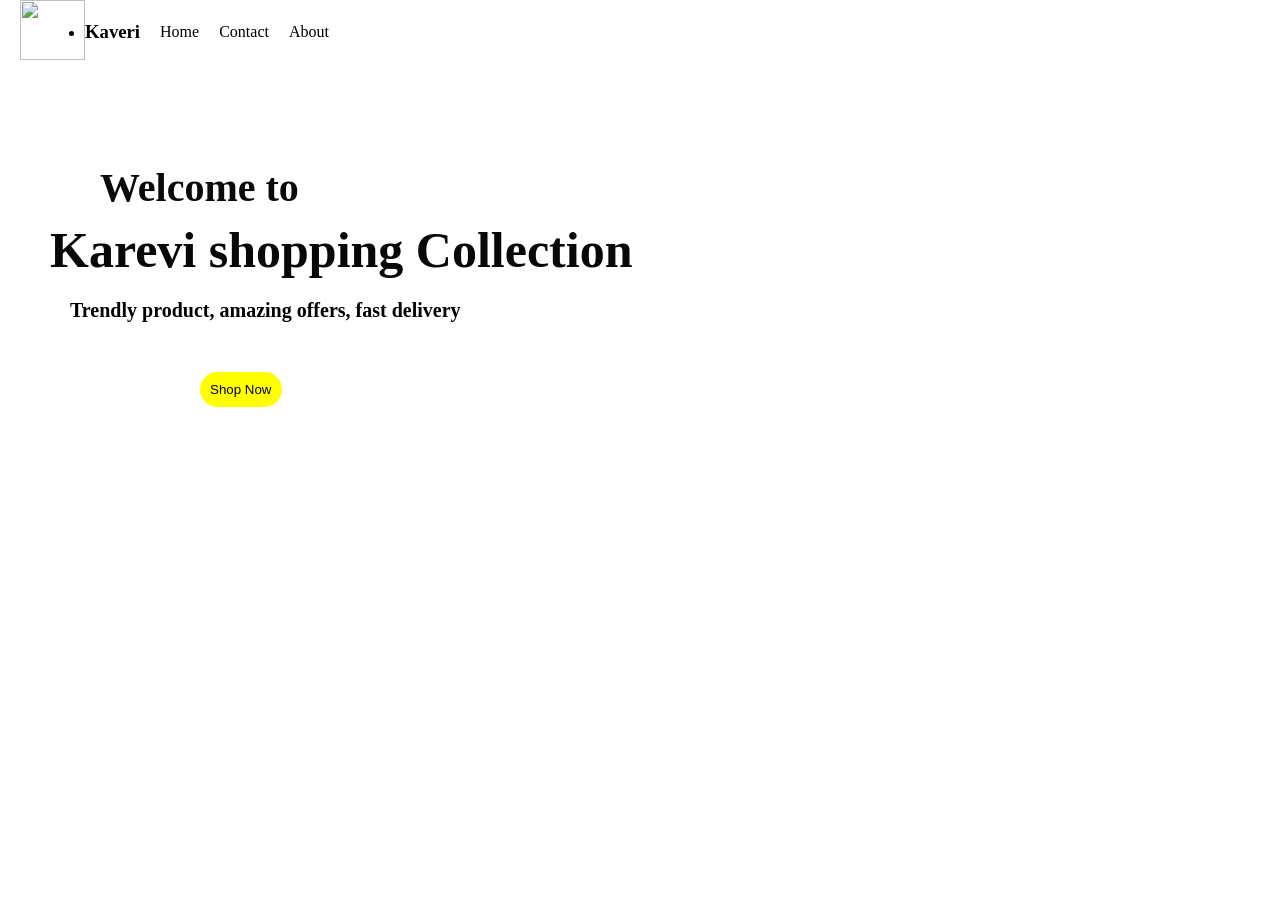
==== index.html @ dac4c65e "Add files via upload" ====
<!DOCTYPE html>
<html lang="en">

<head>
  <meta charset="UTF-8">
  <meta name="viewport" content="width=device-width, initial-scale=1.0">
  <title>Document</title>
  <style>
    body {
      background-image: url(image/Screenshot\ \(18\).png);
      background-size: cover;



    }

    * {
      margin: 0px;
      padding: 0px;
    }

    .navOiv {
      box-shadow: 0 5px 5px black;
      height: 50px;
      display: flex;
      align-items: center;
      background-color: gray;
      justify-content: space-between;
    }

    .navChild {
      display: flex;
    }

    .navUl {
      display: flex;
      align-items: center;
    }

    .navItems {
      list-style: none;
      margin-left: 20px;
    }

    .navItems>a {
      text-decoration: none;
      color: black;

    }

    .ba {
      height: 56px;
      margin-left: 10px;
      border-radius: 50%;
      background-color: aliceblue;
    }

    #count {
      position: absolute;
      top: 0;
      margin-left: 20px;
      font-size: 15px;
      background-color: yellow;
      border-radius: 50%;
      padding: 5px;
    }

    .header {

      height: 300px;
      display: flex;
      justify-content: center;
      align-items: center;
      flex-direction: column;
      color: black;
    }

    .header::before {
      content: '';
      background-image: url("../image/cort.jpg");
      position: absolute;
      margin: 30px;
      top: 0;
      left: 0;
      width: 100%;
      height: 354px;
      z-index: -1;
      opacity: 0.9;
      background-repeat: no-repeat;
      background-position: center;

    }

    .h1 {
      margin-top: 100px;
      margin-left: 100px;
      margin-right: 100px;
      margin-bottom: 10px;
      font-family: Cambria, Cochin, Georgia, Times, 'Times New Roman', serif;
      font-size: 40px;
      color: rgb(10, 10, 10);

    }

    .h2 {
      margin-left: 50px;
      font-size: 50px;
      color: rgb(8, 8, 8);
    }

    .h3 {
      margin-left: 70px;
      margin-top: 20px;
      font-size: 20px;
    }

    .btn {
      text-align: center;
      margin-right: 100px;
      margin-left: 200px;
      margin-top: 50px;
      border: 2px solid yellow;
      background-color: yellow;
      border-width: 10px;
      border-radius: 20px;
    }
  </style>
</head>

<body>

  <div class="navChild">
    <ul class="navUl">
      <li class="navItems">
        <img src="image/logo.jpg" height="60" width="65">
      </li>
      <li>
        <h3>Kaveri</h3>
      </li>
      <li class="navItems">
        <a href="#">Home</a>
      </li>
      <li class="navItems"><a href="#">Contact</a></li>
      <li class="navItems"><a href="#">About</a></li>
    </ul>
  </div>
  <div>
    <h1 class="h1">Welcome to</h1>
    <h2 class="h2"> Karevi shopping Collection </h2>
    <h3 class="h3">Trendly product, amazing offers, fast delivery</h3>
  </div>
  <div>
    <a href="cart1.html"><button class="btn">Shop Now</button></a>
  </div>
  <script>

  </script>
</body>

</html>
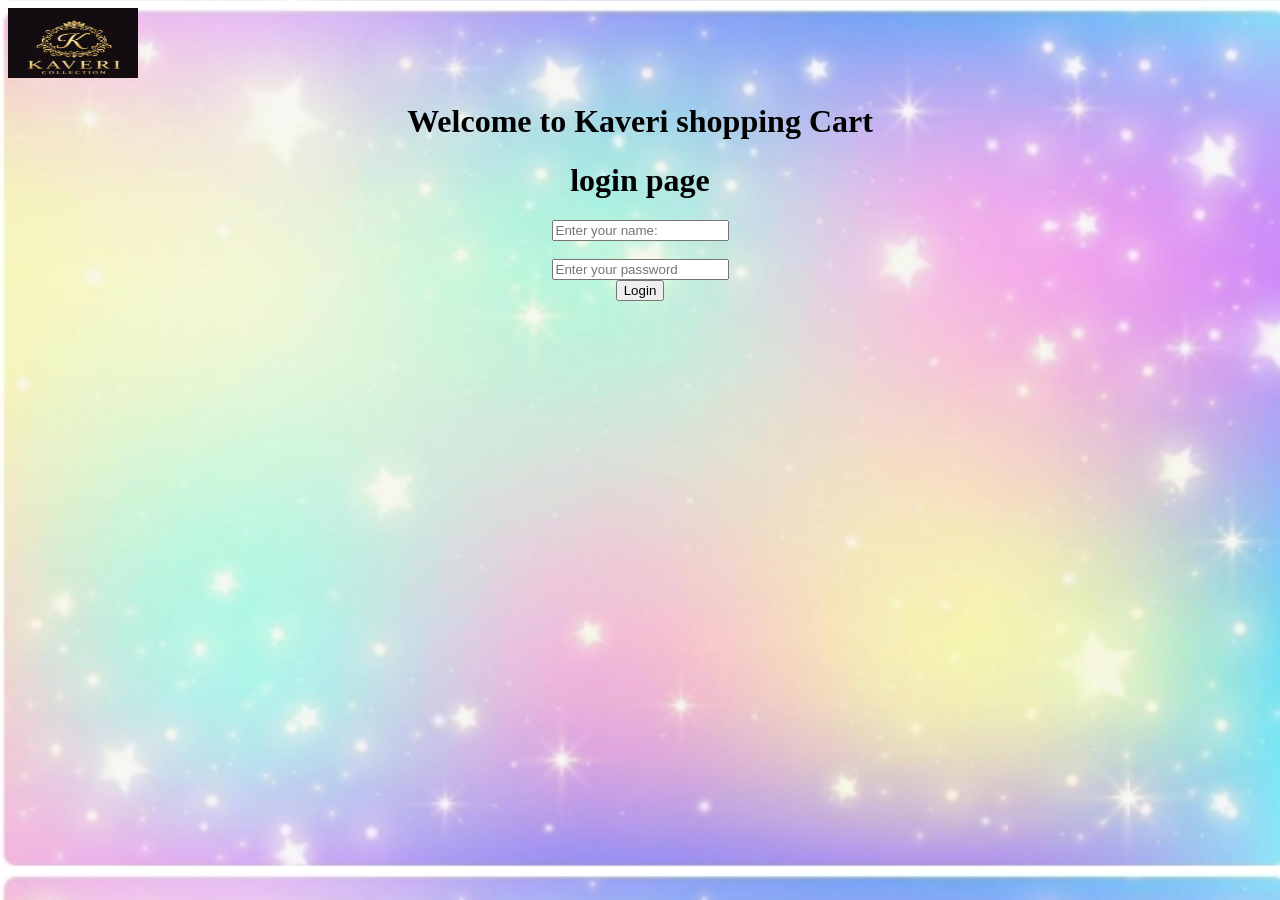
==== commit c8056d99: "Rename indexlogin.html to index.html" ====
--- a/index.html
+++ b/index.html
@@ -2,159 +2,31 @@
 <html lang="en">
 
 <head>
-  <meta charset="UTF-8">
-  <meta name="viewport" content="width=device-width, initial-scale=1.0">
-  <title>Document</title>
-  <style>
-    body {
-      background-image: url(image/Screenshot\ \(18\).png);
-      background-size: cover;
-
-
-
-    }
-
-    * {
-      margin: 0px;
-      padding: 0px;
-    }
-
-    .navOiv {
-      box-shadow: 0 5px 5px black;
-      height: 50px;
-      display: flex;
-      align-items: center;
-      background-color: gray;
-      justify-content: space-between;
-    }
-
-    .navChild {
-      display: flex;
-    }
-
-    .navUl {
-      display: flex;
-      align-items: center;
-    }
-
-    .navItems {
-      list-style: none;
-      margin-left: 20px;
-    }
-
-    .navItems>a {
-      text-decoration: none;
-      color: black;
-
-    }
-
-    .ba {
-      height: 56px;
-      margin-left: 10px;
-      border-radius: 50%;
-      background-color: aliceblue;
-    }
-
-    #count {
-      position: absolute;
-      top: 0;
-      margin-left: 20px;
-      font-size: 15px;
-      background-color: yellow;
-      border-radius: 50%;
-      padding: 5px;
-    }
-
-    .header {
-
-      height: 300px;
-      display: flex;
-      justify-content: center;
-      align-items: center;
-      flex-direction: column;
-      color: black;
-    }
-
-    .header::before {
-      content: '';
-      background-image: url("../image/cort.jpg");
-      position: absolute;
-      margin: 30px;
-      top: 0;
-      left: 0;
-      width: 100%;
-      height: 354px;
-      z-index: -1;
-      opacity: 0.9;
-      background-repeat: no-repeat;
-      background-position: center;
-
-    }
-
-    .h1 {
-      margin-top: 100px;
-      margin-left: 100px;
-      margin-right: 100px;
-      margin-bottom: 10px;
-      font-family: Cambria, Cochin, Georgia, Times, 'Times New Roman', serif;
-      font-size: 40px;
-      color: rgb(10, 10, 10);
-
-    }
-
-    .h2 {
-      margin-left: 50px;
-      font-size: 50px;
-      color: rgb(8, 8, 8);
-    }
-
-    .h3 {
-      margin-left: 70px;
-      margin-top: 20px;
-      font-size: 20px;
-    }
-
-    .btn {
-      text-align: center;
-      margin-right: 100px;
-      margin-left: 200px;
-      margin-top: 50px;
-      border: 2px solid yellow;
-      background-color: yellow;
-      border-width: 10px;
-      border-radius: 20px;
-    }
-  </style>
+    <meta charset="UTF-8">
+    <meta name="viewport" content="width=device-width, initial-scale=1.0">
+    <title>login</title>
+    <link rel="stylesheet" href="style/stylelogin.css">
 </head>
 
-<body>
-
-  <div class="navChild">
-    <ul class="navUl">
-      <li class="navItems">
-        <img src="image/logo.jpg" height="60" width="65">
-      </li>
-      <li>
-        <h3>Kaveri</h3>
-      </li>
-      <li class="navItems">
-        <a href="#">Home</a>
-      </li>
-      <li class="navItems"><a href="#">Contact</a></li>
-      <li class="navItems"><a href="#">About</a></li>
-    </ul>
-  </div>
-  <div>
-    <h1 class="h1">Welcome to</h1>
-    <h2 class="h2"> Karevi shopping Collection </h2>
-    <h3 class="h3">Trendly product, amazing offers, fast delivery</h3>
-  </div>
-  <div>
-    <a href="cart1.html"><button class="btn">Shop Now</button></a>
-  </div>
-  <script>
-
-  </script>
+<body style="background-image: url(./image/b-img.jpg);
+background-size: cover;">
+    <div class="lo">
+        <img src="./image/logo.jpg" width="130" height="70">
+        <h1>
+            <center>Welcome to Kaveri shopping Cart</center>
+        </h1>
+        <h1>
+            <center>login page</center>
+        </h1>
+        <form onsubmit="loginUser(event)" autocomplete="off">
+            <center><input type="text" id="username" autocomplete="off" placeholder="Enter your name:"></center><br>
+            <center><input type="password" id="password" autocomplete="new-password" placeholder="Enter your password">
+            </center>
+            <center><button onclick="loginUser()">Login</button></center>
+            <p id="msg"></p>
+            <script src="script/login.js"></script>
+        </form>
+    </div>
 </body>
 
-</html>+</html>
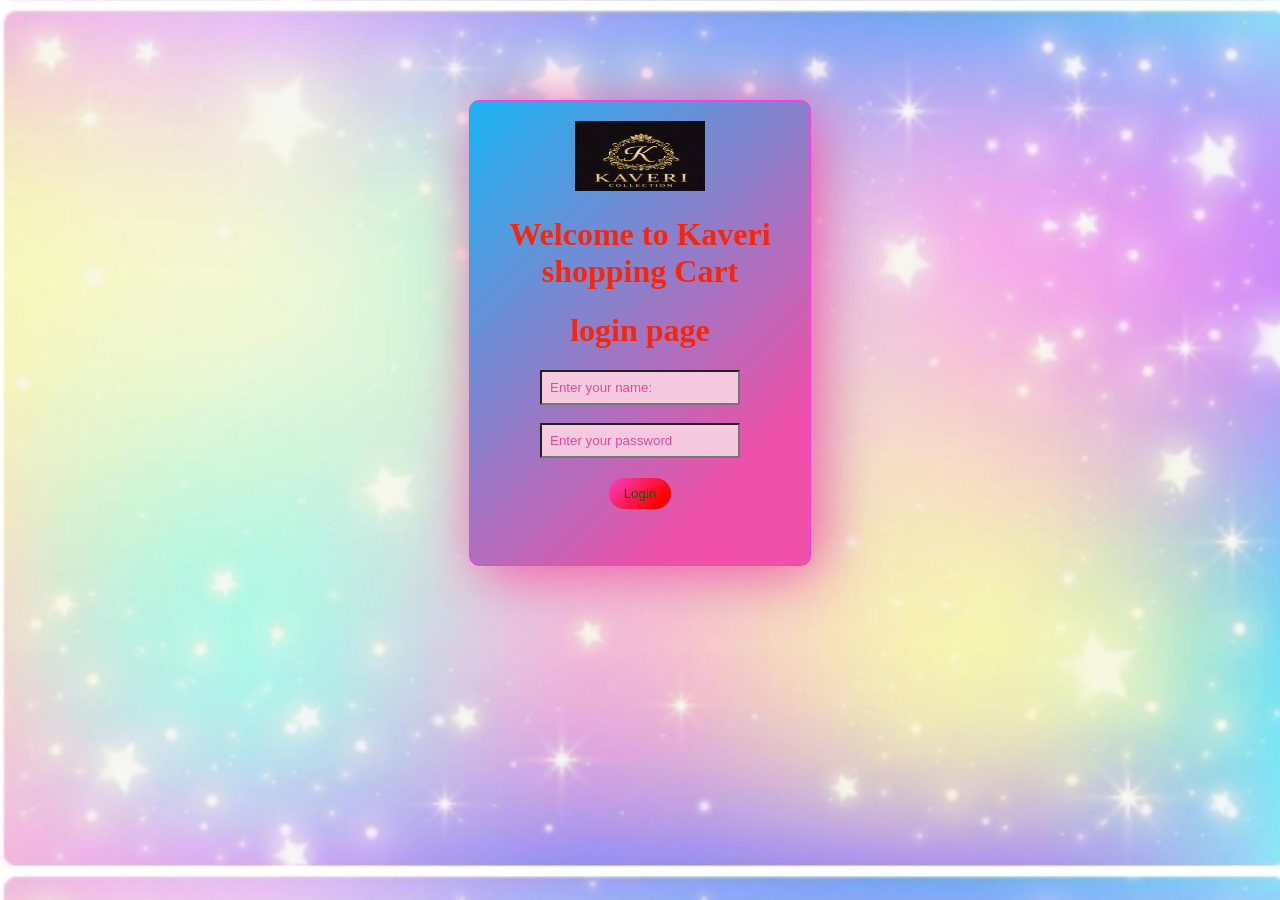
==== commit 2bb5407f: "Fix HTML formatting and update stylesheet path" ====
--- a/index.html
+++ b/index.html
@@ -5,10 +5,10 @@
     <meta charset="UTF-8">
     <meta name="viewport" content="width=device-width, initial-scale=1.0">
     <title>login</title>
-    <link rel="stylesheet" href="style/stylelogin.css">
+    <link rel="stylesheet" href="stylelogin.css">
 </head>
 
-<body style="background-image: url(./image/b-img.jpg);
+<body style="background-image: url(image/b-img.jpg);
 background-size: cover;">
     <div class="lo">
         <img src="./image/logo.jpg" width="130" height="70">
@@ -19,12 +19,12 @@
             <center>login page</center>
         </h1>
         <form onsubmit="loginUser(event)" autocomplete="off">
-            <center><input type="text" id="username" autocomplete="off" placeholder="Enter your name:"></center><br>
-            <center><input type="password" id="password" autocomplete="new-password" placeholder="Enter your password">
+            <center><input class="input" type="text" id="username" autocomplete="off" placeholder="Enter your name:"></center><br>
+            <center><input class="input" type="password" id="password" autocomplete="new-password" placeholder="Enter your password">
             </center>
             <center><button onclick="loginUser()">Login</button></center>
             <p id="msg"></p>
-            <script src="script/login.js"></script>
+            <script src="login.js"></script>
         </form>
     </div>
 </body>
--- a/stylelogin.css
+++ b/stylelogin.css
@@ -0,0 +1,31 @@
+.lo{
+    background-image: linear-gradient(135deg,rgb(25, 181, 243) 0%, #ee51a7 80%);
+    width: 300px;
+    margin: 100px auto;
+    padding: 20px;
+    border: 1px solid rgb(248, 61, 223);
+    text-align: center;
+    color: rgb(247, 38, 11);
+    border-radius: 10px;
+    box-shadow:9px 7px 60px #ee51a7;
+}
+.input{
+    width: 60%;
+    padding: 8px;
+    background-color: #f5cae1;
+    color: rgb(66, 180, 247);
+}
+.input::placeholder{
+    color: #df4b9a;
+}
+button{
+    color: darkgreen;
+    background-image:linear-gradient(135deg,rgb(248, 63, 202)0%,red 80%);
+    margin: 20px;
+    padding: 8px 15px;
+    border:0px solid rgb(240, 74, 74) ;
+    border-radius: 30px;
+}
+body{
+    color: aqua;
+}
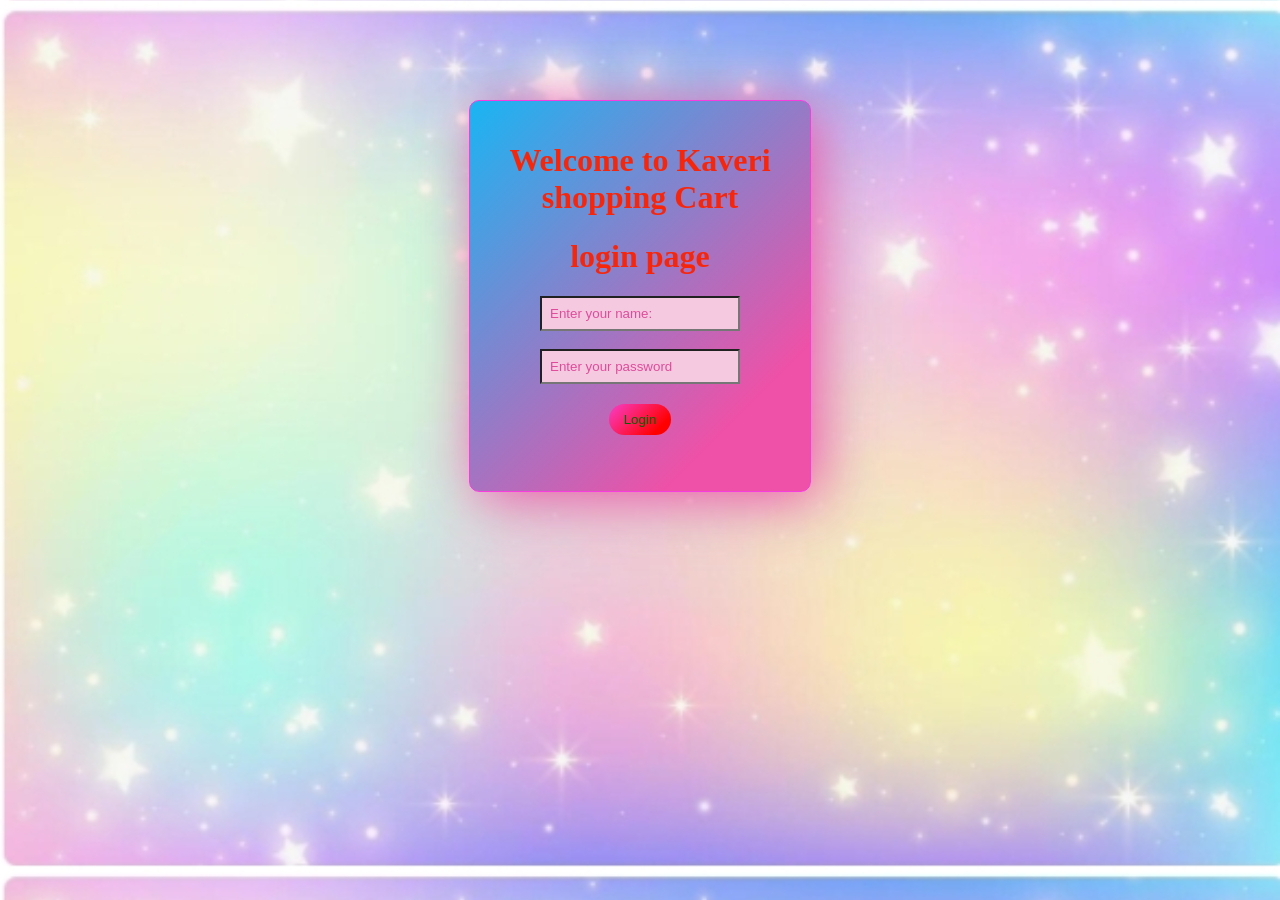
==== commit b11007fd: "Update index.html" ====
--- a/index.html
+++ b/index.html
@@ -11,7 +11,7 @@
 <body style="background-image: url(image/b-img.jpg);
 background-size: cover;">
     <div class="lo">
-        <img src="./image/logo.jpg" width="130" height="70">
+    
         <h1>
             <center>Welcome to Kaveri shopping Cart</center>
         </h1>
